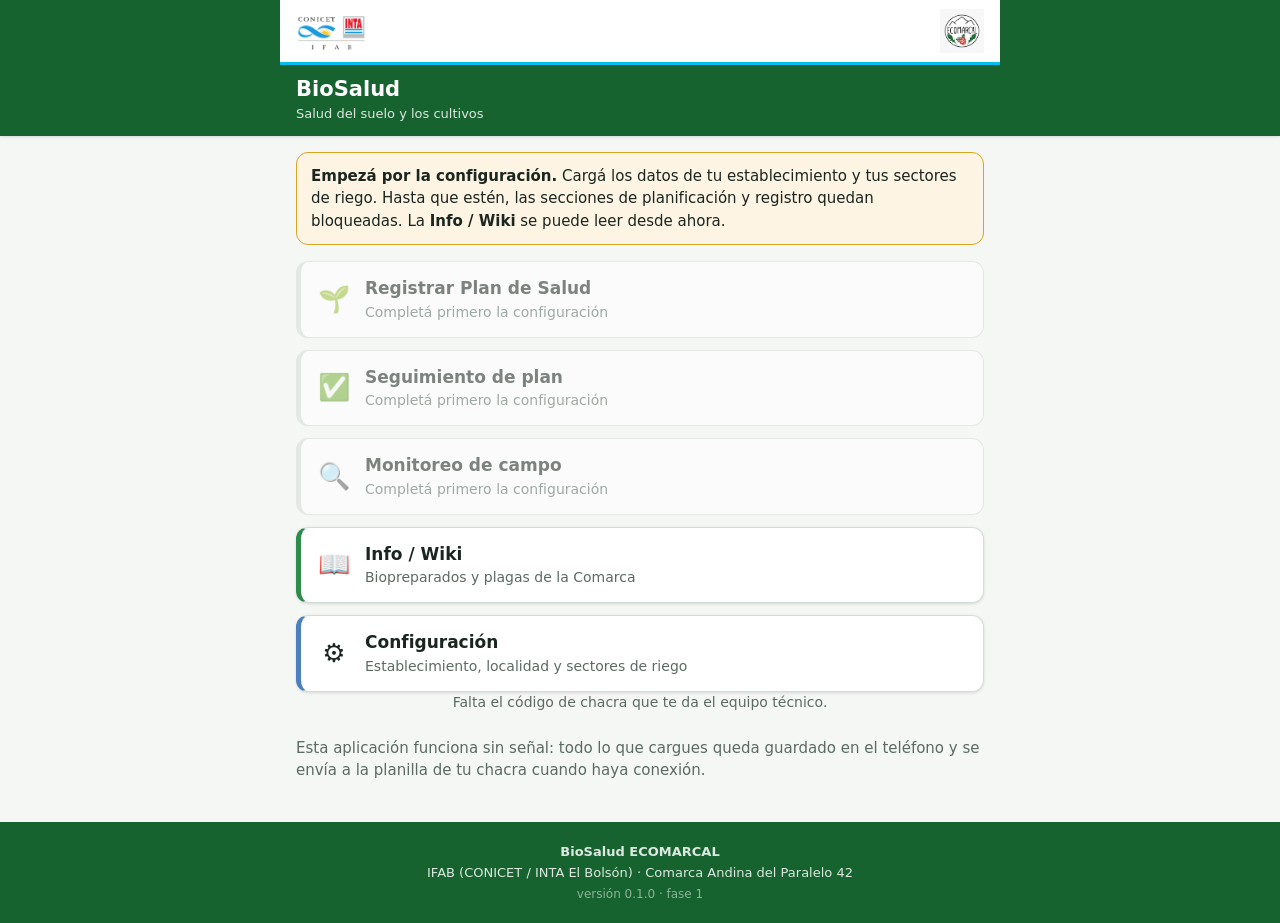
==== docs/index.html @ 59b0d82c "Fase 3: la agenda del dia y el registro de lo aplicado Hasta ahora el plan se cargaba y quedaba ahi:" ====
<!DOCTYPE html>
<html lang="es">
<head>
  <meta charset="utf-8">
  <meta name="viewport" content="width=device-width, initial-scale=1, viewport-fit=cover">
  <meta name="theme-color" content="#00702f">
  <title>BioSalud ECOMARCAL</title>
  <meta name="description" content="Salud del suelo y de los cultivos. Plan de aplicaciones, seguimiento y monitoreo de campo para productores del sello agroecológico ECOMARCAL. IFAB (CONICET / INTA El Bolsón), Comarca Andina del Paralelo 42.">

  <!-- La app no carga nada de afuera: ni tipografías, ni librerías, ni imágenes
       de otros sitios. Eso permite declarar de dónde puede venir cada cosa y
       que el navegador rechace todo lo demás. Si alguna vez se colara un script
       ajeno, no llega a ejecutarse. Lo único externo permitido es el servicio de
       las planillas de Google, que es a donde se envían los registros. -->
  <meta http-equiv="Content-Security-Policy" content="
    default-src 'self';
    script-src 'self';
    style-src 'self';
    img-src 'self' data:;
    manifest-src 'self';
    connect-src 'self' https://script.google.com https://script.googleusercontent.com;
    base-uri 'none';
    form-action 'none';
    object-src 'none'">

  <!-- Al abrir un enlace externo no se le cuenta de dónde salió. -->
  <meta name="referrer" content="no-referrer">

  <link rel="manifest" href="manifest.webmanifest">
  <link rel="icon" href="img/icono-192.png">
  <link rel="apple-touch-icon" href="img/icono-192.png">
  <meta name="mobile-web-app-capable" content="yes">
  <link rel="stylesheet" href="css/estilos.css">
</head>
<body>

  <header class="cabecera">
    <!-- El logo del IFAB ya es un conjunto: trae CONICET, INTA y la sigla del
         instituto, así que no hacen falta los tres sueltos. Si algún archivo
         faltara, se muestra la sigla en texto en vez de una imagen rota
         (ver img/LEEME.md). -->
    <div class="logos">
      <span class="logo logo--ifab" data-sigla="IFAB · CONICET / INTA">
        <img src="img/logo-ifab.png" alt="IFAB · CONICET / INTA"></span>
      <span class="logo logo--sello" data-sigla="ECOMARCAL">
        <img src="img/logo-ecomarcal.jpg" alt="Sello ECOMARCAL"></span>
    </div>

    <div class="barra">
      <button class="volver" id="btn-volver" hidden aria-label="Volver al inicio">&#8592;</button>
      <div class="barra__texto">
        <h1 id="titulo-vista">BioSalud</h1>
        <p id="subtitulo-vista">Salud del suelo y los cultivos</p>
      </div>
    </div>
  </header>

  <main id="vista" class="vista">
    <p class="cargando">Cargando&hellip;</p>
  </main>

  <footer class="pie">
    <p><strong>BioSalud ECOMARCAL</strong></p>
    <p>IFAB (CONICET / INTA El Bolsón) &middot; Comarca Andina del Paralelo 42</p>
    <p class="pie__version" id="pie-version"></p>
  </footer>

  <noscript>
    <p class="aviso aviso--error">Esta aplicación necesita JavaScript activado para funcionar.</p>
  </noscript>

  <script src="js/util.js"></script>
  <script src="js/acceso.js"></script>
  <script src="js/db.js"></script>
  <script src="js/envio.js"></script>
  <script src="js/config.js"></script>
  <script src="js/wiki.js"></script>
  <script src="js/cobre.js"></script>
  <script src="js/plan.js"></script>
  <script src="js/seguimiento.js"></script>
  <script src="js/app.js"></script>
</body>
</html>
---- docs/css/estilos.css ----
/* ==========================================================================
   BioSalud ECOMARCAL — estilos
   IFAB (CONICET / INTA El Bolsón)

   Pensado para usarse con el celular en la mano, al sol y con guantes:
   contraste alto, tipografía grande y botones de al menos 48 px.

   Los colores están tomados de los propios logos institucionales, muestreando
   los archivos de docs/img. Si mañana cambia un logo, se cambian estos valores
   y toda la app se actualiza sola.
   ========================================================================== */

:root {
  --verde: #16632f;          /* verde del sello ECOMARCAL (hojas) */
  --verde-claro: #2e8b4a;
  --verde-suave: #e8f2e9;
  --celeste: #00bfef;        /* celeste de las barras del logo INTA */
  --azul: #4c7fbe;           /* azul de la cinta CONICET */
  --dorado: #d9a521;         /* sol del logo CONICET, oscurecido para que se lea */
  --tierra: #6b4423;

  --texto: #1b2620;
  --texto-suave: #5b6b62;
  --fondo: #f5f7f4;
  --papel: #ffffff;
  --borde: #d3ddd6;
  --error: #b3261e;
  --error-suave: #fceceb;

  --radio: 12px;
  --sombra: 0 1px 3px rgba(0, 0, 0, .12);
  --ancho: 720px;
}

* { box-sizing: border-box; }

html, body {
  margin: 0;
  padding: 0;
  min-height: 100%;
}

body {
  display: flex;
  flex-direction: column;
  min-height: 100vh;
  background: var(--fondo);
  color: var(--texto);
  font-family: system-ui, -apple-system, "Segoe UI", Roboto, sans-serif;
  font-size: 17px;
  line-height: 1.5;
  -webkit-text-size-adjust: 100%;
}

/* ---------- Cabecera institucional ---------- */

.cabecera {
  background: var(--verde);
  color: #fff;
  box-shadow: var(--sombra);
  position: sticky;
  top: 0;
  z-index: 10;
}

.logos {
  display: flex;
  align-items: center;
  gap: 14px;
  flex-wrap: wrap;
  max-width: var(--ancho);
  margin: 0 auto;
  padding: 8px 16px;
  background: #fff;
}

/* Los tres logos están hechos para leerse sobre blanco, así que van en su
   propia franja clara, separada del verde por una línea celeste INTA. */
.logos { border-bottom: 3px solid var(--celeste); }

.logo img { display: block; height: 30px; width: auto; }

/* El archivo del IFAB es chico (153 × 100 px), así que se muestra grande pero
   sin pasarse de su tamaño original: agrandarlo más lo pondría borroso. */
.logo--ifab img { height: 46px; }

/* El sello va del otro lado de la franja: es la certificación, no la agencia. */
.logo--sello { margin-left: auto; }
.logo--sello img { height: 44px; }

/* Mientras no esté el archivo del logo, se muestra la sigla en texto. */
.logo--texto {
  font-size: 12px;
  font-weight: 700;
  letter-spacing: .5px;
  color: var(--azul);
  border: 1px solid var(--borde);
  border-radius: 4px;
  padding: 4px 8px;
}
.logo--texto::after { content: attr(data-sigla); }
.logo--sello.logo--texto { color: var(--dorado); border-color: var(--dorado); }

.barra {
  display: flex;
  align-items: center;
  gap: 10px;
  max-width: var(--ancho);
  margin: 0 auto;
  padding: 12px 16px;
}

.barra__texto { min-width: 0; }

.barra h1 {
  margin: 0;
  font-size: 21px;
  font-weight: 700;
  line-height: 1.2;
}

.barra p {
  margin: 2px 0 0;
  font-size: 13px;
  opacity: .85;
}

.volver {
  flex: none;
  width: 44px;
  height: 44px;
  font-size: 22px;
  color: #fff;
  background: rgba(255, 255, 255, .15);
  border: 0;
  border-radius: 50%;
  cursor: pointer;
}
.volver:active { background: rgba(255, 255, 255, .3); }

/* ---------- Contenido ---------- */

.vista {
  flex: 1;
  width: 100%;
  max-width: var(--ancho);
  margin: 0 auto;
  padding: 16px 16px 40px;
}

.cargando { color: var(--texto-suave); text-align: center; padding: 40px 0; }

h2 {
  font-size: 19px;
  margin: 0 0 4px;
}

.tarjeta {
  background: var(--papel);
  border: 1px solid var(--borde);
  border-radius: var(--radio);
  padding: 16px;
  margin-bottom: 16px;
}

.tarjeta h2 { margin-top: 0; }

.nota {
  color: var(--texto-suave);
  font-size: 15px;
  margin: 4px 0 0;
}

/* ---------- Menú del inicio ---------- */

.menu { display: grid; gap: 12px; }

.menu__boton {
  display: flex;
  align-items: center;
  gap: 14px;
  width: 100%;
  min-height: 68px;
  padding: 14px 16px;
  text-align: left;
  font: inherit;
  color: var(--texto);
  background: var(--papel);
  border: 1px solid var(--borde);
  border-left: 5px solid var(--verde-claro);
  border-radius: var(--radio);
  box-shadow: var(--sombra);
  cursor: pointer;
}
.menu__boton:active { background: var(--verde-suave); }

.menu__boton[disabled] {
  cursor: not-allowed;
  opacity: .55;
  border-left-color: var(--borde);
  box-shadow: none;
}

.menu__boton--config { border-left-color: var(--azul); }

.menu__icono { font-size: 26px; flex: none; width: 34px; text-align: center; }
.menu__titulo { font-weight: 600; display: block; }
.menu__detalle { display: block; font-size: 14px; color: var(--texto-suave); }

/* ---------- Resumen del establecimiento ---------- */

.resumen {
  background: var(--verde-suave);
  border: 1px solid var(--verde-claro);
  border-radius: var(--radio);
  padding: 14px 16px;
  margin-bottom: 16px;
}
.resumen h2 { font-size: 17px; margin: 0 0 2px; }
.resumen dl { display: flex; flex-wrap: wrap; gap: 4px 20px; margin: 8px 0 0; font-size: 15px; }
.resumen dt { color: var(--texto-suave); }
.resumen dd { margin: 0 0 0 6px; font-weight: 600; }
.resumen div { display: flex; }

/* ---------- Estado del envío ---------- */

.estado-envio {
  font-size: 15px;
  font-weight: 600;
  padding: 10px 12px;
  border-radius: 8px;
  margin: 0 0 12px;
}
.estado-envio--ok { color: var(--verde); background: var(--verde-suave); }
.estado-envio--espera { color: #7a5a10; background: #fdf4e3; }

/* En el inicio va como una línea discreta, no como un cartel. */
.estado-inicio {
  display: block;
  font-size: 14px;
  color: var(--texto-suave);
  text-align: center;
  margin: 0 0 12px;
}

/* ---------- Avisos ---------- */

.aviso {
  border-radius: var(--radio);
  padding: 12px 14px;
  margin: 0 0 16px;
  font-size: 15px;
}
.aviso--info { background: #fdf4e3; border: 1px solid var(--dorado); }
.aviso--error { background: var(--error-suave); border: 1px solid var(--error); color: var(--error); }
.aviso--ok { background: var(--verde-suave); border: 1px solid var(--verde-claro); }

/* ---------- Formularios ---------- */

.campo { margin-bottom: 14px; }

.campo label {
  display: block;
  font-size: 15px;
  font-weight: 600;
  margin-bottom: 4px;
}

.campo .ayuda {
  display: block;
  font-size: 13px;
  font-weight: 400;
  color: var(--texto-suave);
  margin-bottom: 4px;
}

input, select, textarea {
  width: 100%;
  min-height: 48px;
  padding: 10px 12px;
  font: inherit;
  color: var(--texto);
  background: var(--papel);
  border: 1px solid var(--borde);
  border-radius: 8px;
}

input:focus, select:focus, textarea:focus {
  outline: 3px solid var(--verde-claro);
  outline-offset: 1px;
  border-color: var(--verde-claro);
}

input.mal, select.mal { border-color: var(--error); background: var(--error-suave); }

.campo__error { display: block; color: var(--error); font-size: 14px; margin-top: 4px; }

.fila { display: grid; grid-template-columns: 1fr 1fr; gap: 12px; }
@media (max-width: 420px) { .fila { grid-template-columns: 1fr; } }

/* ---------- Botones ---------- */

.boton {
  display: inline-flex;
  align-items: center;
  justify-content: center;
  gap: 8px;
  min-height: 50px;
  padding: 12px 20px;
  font: inherit;
  font-weight: 600;
  color: #fff;
  background: var(--verde);
  border: 0;
  border-radius: 8px;
  cursor: pointer;
}
.boton:active { background: var(--verde-claro); }
.boton--ancho { width: 100%; }

.boton--secundario {
  color: var(--verde);
  background: var(--papel);
  border: 2px solid var(--verde);
}

/* Un enlace que se ve y se toca como botón: la descarga de la cartilla. */
a.boton { text-decoration: none; }
.boton--secundario:active { background: var(--verde-suave); }

.boton--peligro { color: var(--error); background: none; border: 0; min-height: 44px; padding: 8px 10px; }

/* ---------- Lista de sectores ---------- */

.sectores { list-style: none; margin: 0 0 14px; padding: 0; }

.sector {
  display: flex;
  align-items: center;
  gap: 10px;
  padding: 12px 0;
  border-bottom: 1px solid var(--borde);
}
.sector:first-child { border-top: 1px solid var(--borde); }

.sector__datos { flex: 1; min-width: 0; }
.sector__nombre { font-weight: 700; }
.sector__detalle { font-size: 14px; color: var(--texto-suave); }

.vacio {
  color: var(--texto-suave);
  font-style: italic;
  padding: 14px 0;
  margin: 0 0 8px;
}

/* ---------- Wiki ---------- */

.cientifico { font-style: italic; color: var(--texto-suave); font-size: 15px; margin: 0 0 8px; }
.cientifico .sello-comarca { font-style: normal; }

.resumen-ficha { font-size: 17px; margin: 0; }

/* ---------- Categorías plegables ----------
   Hechas con <details>, que ya sabe abrirse y cerrarse solo, responde al
   teclado y funciona aunque algo del JavaScript falle. */

.grupo {
  background: var(--papel);
  border: 1px solid var(--borde);
  border-radius: var(--radio);
  margin-bottom: 10px;
  overflow: hidden;
}

.grupo[open] { border-color: var(--verde-claro); }

/* Los insumos que el sello no admite se distinguen de las categorías de recetas
   por una franja al costado: el icono y el título ya dicen qué son, pero en una
   lista plegada conviene que se vea de lejos que estas no son recetas. */
.grupo--veda { border-left: 5px solid var(--error); }
.grupo--veda[open] { border-color: var(--borde); border-left-color: var(--error); }
.grupo--veda .grupo__flecha { border-right-color: var(--error); border-bottom-color: var(--error); }
.grupo--veda .grupo__cab:active { background: var(--error-suave); }

/* El reemplazo cierra cada ficha: es lo que el productor se lleva. */
.en-su-lugar {
  margin-bottom: 0;
  padding: 10px 12px;
  background: var(--verde-suave);
  border-radius: var(--radio);
}

.grupo__cab {
  display: flex;
  align-items: center;
  gap: 12px;
  min-height: 62px;
  padding: 12px 14px;
  cursor: pointer;
  list-style: none;              /* saca el triangulito de Firefox */
  user-select: none;
}
.grupo__cab::-webkit-details-marker { display: none; }   /* y el de Chrome */
.grupo__cab:active { background: var(--verde-suave); }
.grupo[open] .grupo__cab { border-bottom: 1px solid var(--borde); }

.grupo__icono { font-size: 24px; flex: none; }
.grupo__texto { flex: 1; min-width: 0; }
.grupo__nombre { display: block; font-weight: 600; }
.grupo__cuenta { display: block; font-size: 14px; color: var(--texto-suave); }

/* La flecha gira al abrir, para que se vea que la sección tiene más adentro. */
.grupo__flecha {
  flex: none;
  width: 11px;
  height: 11px;
  border-right: 2.5px solid var(--verde);
  border-bottom: 2.5px solid var(--verde);
  transform: rotate(45deg);
  margin: -4px 4px 0 0;
  transition: transform .15s ease;
}
.grupo[open] .grupo__flecha { transform: rotate(-135deg); margin-top: 4px; }

.grupo__cuerpo { padding: 12px 14px 14px; }
.grupo__cuerpo .indice { margin-top: 10px; }

.indice { list-style: none; margin: 12px 0 0; padding: 0; }

.indice__item {
  display: block;
  width: 100%;
  min-height: 56px;
  padding: 12px 14px;
  text-align: left;
  font: inherit;
  color: var(--texto);
  background: var(--papel);
  border: 1px solid var(--borde);
  border-left: 4px solid var(--verde-claro);
  border-radius: 8px;
  margin-bottom: 8px;
  cursor: pointer;
}
.indice__item:active { background: var(--verde-suave); }

.indice__nombre { display: block; font-weight: 600; }
.indice__cientifico { display: block; font-size: 14px; color: var(--texto-suave); margin-top: 2px; }

.sello-comarca {
  display: inline-block;
  font-size: 11px;
  font-weight: 700;
  letter-spacing: .4px;
  text-transform: uppercase;
  color: #fff;
  background: var(--verde-claro);
  border-radius: 10px;
  padding: 2px 8px;
  vertical-align: middle;
}

/* ---------- Fotos de las fichas ----------
   Se reservan las proporciones con aspect-ratio para que el texto no salte
   mientras la imagen carga, que en el campo con señal lenta es molesto. */

.fotos { display: grid; gap: 12px; margin-bottom: 16px; }

.foto {
  margin: 0;
  background: var(--papel);
  border: 1px solid var(--borde);
  border-radius: var(--radio);
  overflow: hidden;
}

.foto img {
  display: block;
  width: 100%;
  height: auto;
  aspect-ratio: 4 / 3;
  object-fit: cover;
  background: var(--verde-suave);
}

.foto figcaption {
  padding: 10px 14px;
  font-size: 14px;
  color: var(--texto-suave);
}

.foto__credito { display: block; font-size: 12px; opacity: .8; margin-top: 2px; }

/* En pantallas anchas entran de a dos sin quedar gigantes. */
@media (min-width: 560px) {
  .fotos { grid-template-columns: 1fr 1fr; }
}

.lista, .pasos { margin: 8px 0 0; padding-left: 22px; }
.lista li, .pasos li { margin-bottom: 8px; }
.pasos li { padding-left: 4px; }

.umbrales { margin: 8px 0 0; }
.umbrales dt { font-weight: 600; font-size: 15px; }
.umbrales dd { margin: 2px 0 12px; color: var(--texto-suave); }

.datos-rapidos {
  display: flex;
  flex-wrap: wrap;
  gap: 4px 24px;
  margin: 12px 0 0;
  font-size: 15px;
}
.datos-rapidos div { display: flex; gap: 6px; }
.datos-rapidos dt { color: var(--texto-suave); }
.datos-rapidos dd { margin: 0; font-weight: 600; }

.etiquetas { margin: 12px 0 0; display: flex; flex-wrap: wrap; gap: 6px; }

.etiqueta {
  font-size: 13px;
  color: var(--verde);
  background: var(--verde-suave);
  border: 1px solid var(--verde-claro);
  border-radius: 12px;
  padding: 2px 10px;
}

/* Los cuidados se distinguen del resto: son lo que evita un accidente. */
.tarjeta--cuidado { border-left: 5px solid var(--dorado); background: #fdfaf3; }
.tarjeta--fuente { background: transparent; border-style: dashed; }
.tarjeta--fuente .lista li { font-size: 14px; color: var(--texto-suave); }
.tarjeta--pendiente { border-style: dashed; }
.tarjeta--pendiente .lista li { font-size: 14px; color: var(--texto-suave); }

/* ---------- Plan de salud ---------- */

.renglones { list-style: none; margin: 0 0 16px; padding: 0; }

.renglon {
  background: var(--papel);
  border: 1px solid var(--borde);
  border-left: 5px solid var(--verde-claro);
  border-radius: var(--radio);
  padding: 12px 14px;
  margin-bottom: 10px;
}

.renglon__datos { display: block; }
.renglon__producto { display: block; font-weight: 700; }
.renglon__motivo { display: block; font-size: 14px; color: var(--verde); }
.renglon__detalle { display: block; font-size: 14px; color: var(--texto-suave); margin-top: 2px; }
.renglon__periodo { display: block; font-size: 14px; margin-top: 4px; }

.renglon__acciones {
  display: flex;
  gap: 4px;
  justify-content: flex-end;
  margin-top: 6px;
  border-top: 1px solid var(--borde);
  padding-top: 4px;
}

/* La ficha del producto dentro del formulario: se distingue de los campos
   porque es información, no algo que haya que completar. */
.tarjeta--info-producto { background: var(--verde-suave); border-color: var(--verde-claro); }
.tarjeta--info-producto .nota { margin-top: 8px; }

/* ---------- Seguimiento ----------
   La agenda del día. Cada grupo se distingue por una franja al costado, porque
   en el campo se mira de reojo y lo primero que hay que ver es si hay algo
   atrasado, no leer los títulos. */
.grupo-agenda { border-left: 5px solid var(--borde); }
.grupo-agenda--atrasado { border-left-color: var(--error); }
.grupo-agenda--hoy { border-left-color: var(--verde-claro); }
.grupo-agenda--semana { border-left-color: var(--celeste); }

.grupo-agenda__cuenta {
  display: inline-block;
  min-width: 26px;
  padding: 1px 8px;
  margin-left: 4px;
  font-size: 15px;
  text-align: center;
  background: var(--fondo);
  border-radius: 12px;
}

.agenda { list-style: none; margin: 10px 0 0; padding: 0; }

.agenda__item {
  padding: 10px 12px;
  margin-bottom: 8px;
  background: var(--papel);
  border: 1px solid var(--borde);
  border-radius: var(--radio);
}

.agenda__item--abierto { border-color: var(--verde-claro); }
.agenda__item--hecho { background: var(--fondo); }

.agenda__cab { display: flex; align-items: baseline; gap: 10px; }

/* La fecha va en ancho fijo para que las filas queden alineadas aunque los
   nombres de los productos midan distinto. */
.agenda__fecha {
  flex: none;
  width: 46px;
  font-weight: 600;
  color: var(--texto-suave);
}

.agenda__texto { flex: 1; min-width: 0; }
.agenda__detalle { display: block; font-size: 14px; color: var(--texto-suave); }
.agenda__subido { display: block; margin-top: 6px; font-size: 14px; color: var(--texto-suave); }

.agenda__form { margin-top: 10px; padding-top: 10px; border-top: 1px solid var(--borde); }
.agenda__form .campo { margin-bottom: 10px; }

/* El semáforo de cumplimiento: el número grande primero, porque es lo único
   que se mira, y la barra abajo para dar la proporción de un vistazo. */
.semaforo { border-left: 5px solid var(--borde); }
.semaforo--ok { border-left-color: var(--verde-claro); }
.semaforo--medio { border-left-color: var(--dorado); }
.semaforo--bajo { border-left-color: var(--error); }

.semaforo__cifra { display: flex; align-items: baseline; gap: 10px; margin-top: 6px; }
/* El "20 %" no se parte en dos líneas: en 375 px, con el número en 30 px, el
   espacio antes del signo era suficiente para que el navegador lo cortara. */
.semaforo__cifra strong { font-size: 30px; line-height: 1; white-space: nowrap; }
.semaforo__cifra span { font-size: 14px; color: var(--texto-suave); }

.semaforo__barra {
  appearance: none;
  -webkit-appearance: none;
  display: block;
  width: 100%;
  height: 8px;
  margin: 10px 0 6px;
  border: 0;
  border-radius: 4px;
  overflow: hidden;
  background: var(--fondo);
  color: var(--verde-claro);
}

.semaforo__barra::-webkit-progress-bar { background: var(--fondo); }
.semaforo__barra::-webkit-progress-value { background: var(--verde-claro); }
.semaforo__barra::-moz-progress-bar { background: var(--verde-claro); }

.semaforo--medio .semaforo__barra { color: var(--dorado); }
.semaforo--medio .semaforo__barra::-webkit-progress-value { background: var(--dorado); }
.semaforo--medio .semaforo__barra::-moz-progress-bar { background: var(--dorado); }

.semaforo--bajo .semaforo__barra { color: var(--error); }
.semaforo--bajo .semaforo__barra::-webkit-progress-value { background: var(--error); }
.semaforo--bajo .semaforo__barra::-moz-progress-bar { background: var(--error); }

/* La cuenta del cobre. Cada sector lleva una barra contra el tope de 6 kg/ha
   al año: el número solo no dice si está cerca, y la barra sí. El color no es
   el único indicio —el texto dice siempre cuánto de cuánto— porque al sol, en
   una pantalla gastada, el verde y el dorado se parecen bastante. */
.cobre__sectores { list-style: none; margin: 10px 0 0; padding: 0; }

.cobre__sector {
  padding: 10px 12px;
  margin-bottom: 8px;
  background: var(--papel);
  border: 1px solid var(--borde);
  border-left: 5px solid var(--borde);
  border-radius: var(--radio);
}

.cobre__linea {
  display: flex;
  justify-content: space-between;
  align-items: baseline;
  gap: 10px;
  font-size: 16px;
}

/* La barra es un <progress>, así que hay que apagarle la apariencia nativa y
   pintarla por separado en cada motor: el relleno se llama distinto en los
   navegadores con base en WebKit y en Firefox. */
.cobre__barra {
  appearance: none;
  -webkit-appearance: none;
  display: block;
  width: 100%;
  height: 8px;
  margin: 8px 0 6px;
  border: 0;
  border-radius: 4px;
  overflow: hidden;
  background: var(--fondo);
  color: var(--verde-claro);          /* Internet Explorer y bordes viejos */
}

.cobre__barra::-webkit-progress-bar { background: var(--fondo); }
.cobre__barra::-webkit-progress-value { background: var(--verde-claro); }
.cobre__barra::-moz-progress-bar { background: var(--verde-claro); }

.cobre__detalle { display: block; font-size: 14px; color: var(--texto-suave); }

.cobre__sector--ok { border-left-color: var(--verde-claro); }

.cobre__sector--cerca { border-left-color: var(--dorado); }
.cobre__sector--cerca .cobre__barra { color: var(--dorado); }
.cobre__sector--cerca .cobre__barra::-webkit-progress-value { background: var(--dorado); }
.cobre__sector--cerca .cobre__barra::-moz-progress-bar { background: var(--dorado); }

.cobre__sector--pasado { border-left-color: var(--error); }
.cobre__sector--pasado .cobre__barra { color: var(--error); }
.cobre__sector--pasado .cobre__barra::-webkit-progress-value { background: var(--error); }
.cobre__sector--pasado .cobre__barra::-moz-progress-bar { background: var(--error); }

/* Casillas de sectores: el área tocable es toda la fila, no el cuadradito. */
.opciones { list-style: none; margin: 0; padding: 0; }

.opcion {
  display: flex;
  align-items: flex-start;
  gap: 10px;
  min-height: 48px;
  padding: 10px 12px;
  margin-bottom: 6px;
  font-weight: 400;
  background: var(--papel);
  border: 1px solid var(--borde);
  border-radius: 8px;
  cursor: pointer;
}

.opcion input { width: 22px; height: 22px; min-height: 0; flex: none; margin-top: 1px; }
.opcion span { font-size: 15px; }

textarea { resize: vertical; min-height: 60px; }

/* ---------- Espaciados sueltos ----------
   Van acá y no como atributo "style" en el HTML: la política de contenido no
   admite estilos sueltos en la página, justamente para que nada que se cuele
   pueda pintar la pantalla. */

.separado { margin-top: 20px; }
.centrado { display: block; margin: 8px auto 0; }
.al-final { margin: 16px 0 0; }
.nota--pie { margin-top: 24px; }
.boton--editar { color: var(--azul); }

/* ---------- Pie ---------- */

.pie {
  background: var(--verde);
  color: rgba(255, 255, 255, .85);
  text-align: center;
  font-size: 13px;
  padding: 18px 16px;
  margin-top: auto;
}
.pie p { margin: 2px 0; }
.pie__version { opacity: .6; font-size: 12px; margin-top: 8px; }

/* ---------- Mensaje flotante ---------- */

.brindis {
  position: fixed;
  left: 50%;
  bottom: 24px;
  transform: translateX(-50%);
  max-width: calc(100% - 32px);
  background: var(--texto);
  color: #fff;
  padding: 12px 18px;
  border-radius: 24px;
  box-shadow: 0 3px 12px rgba(0, 0, 0, .3);
  z-index: 50;
}
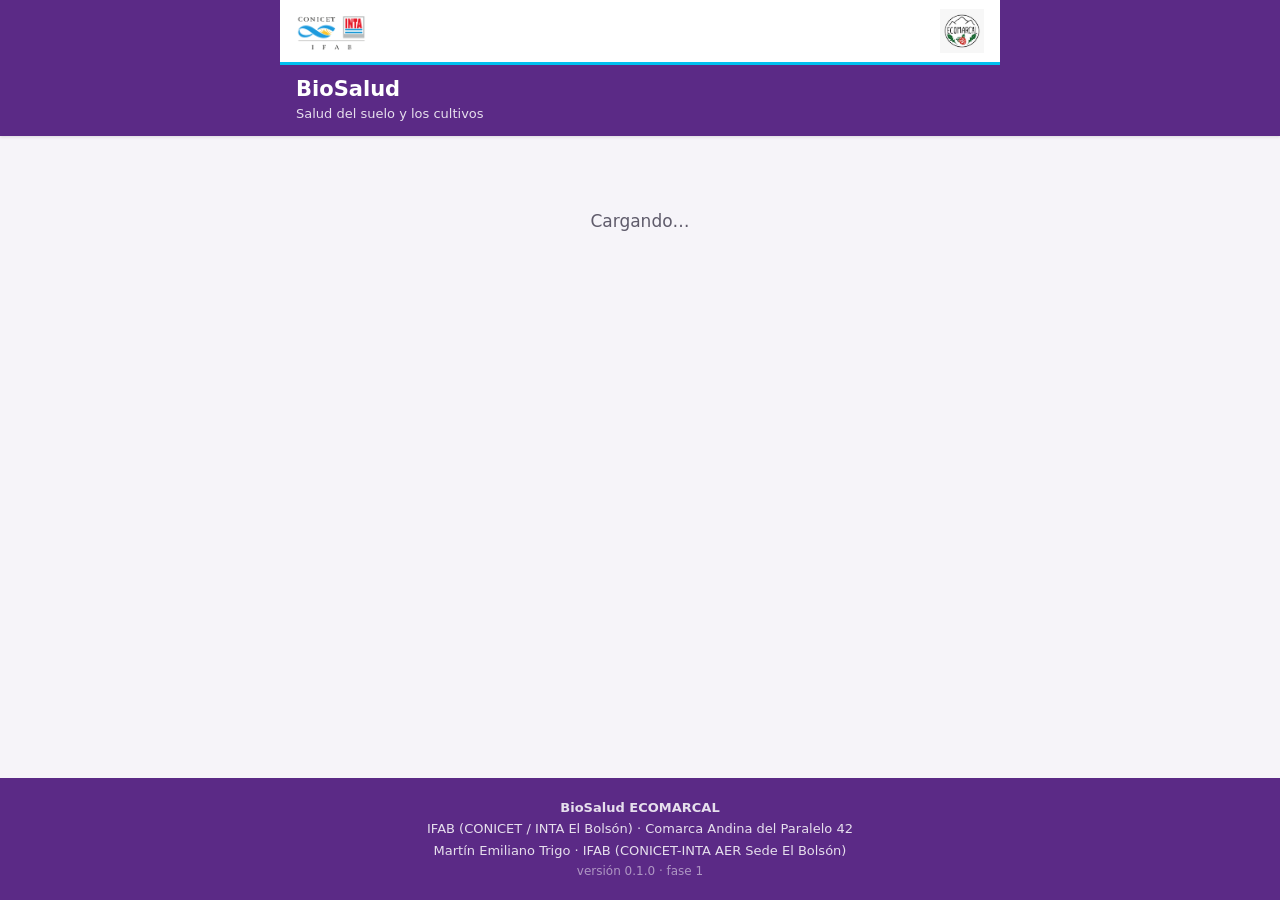
==== commit 0285bacf: "Los terminos dejan de decir que el uso es obligatorio Se saca entera la seccion "Que su uso es oblig" ====
--- a/docs/index.html
+++ b/docs/index.html
@@ -62,6 +62,7 @@
   <footer class="pie">
     <p><strong>BioSalud ECOMARCAL</strong></p>
     <p>IFAB (CONICET / INTA El Bolsón) &middot; Comarca Andina del Paralelo 42</p>
+    <p class="pie__autoria">Martín Emiliano Trigo &middot; IFAB (CONICET-INTA AER Sede El Bolsón)</p>
     <p class="pie__version" id="pie-version"></p>
   </footer>
 
@@ -73,11 +74,13 @@
   <script src="js/acceso.js"></script>
   <script src="js/db.js"></script>
   <script src="js/envio.js"></script>
+  <script src="js/terminos.js"></script>
   <script src="js/config.js"></script>
   <script src="js/wiki.js"></script>
   <script src="js/cobre.js"></script>
   <script src="js/plan.js"></script>
   <script src="js/seguimiento.js"></script>
+  <script src="js/monitoreo.js"></script>
   <script src="js/app.js"></script>
 </body>
 </html>
--- a/docs/css/estilos.css
+++ b/docs/css/estilos.css
@@ -5,25 +5,45 @@
    Pensado para usarse con el celular en la mano, al sol y con guantes:
    contraste alto, tipografía grande y botones de al menos 48 px.
 
-   Los colores están tomados de los propios logos institucionales, muestreando
-   los archivos de docs/img. Si mañana cambia un logo, se cambian estos valores
-   y toda la app se actualiza sola.
+   LA APP ES VIOLETA; EL VERDE QUEDÓ COMO SEÑAL.
+   Hasta octubre de 2026 el verde del sello ECOMARCAL dominaba toda la interfaz,
+   muestreado de su logo. Ahora la estructura es violeta y el verde hace un solo
+   trabajo: decir "esto está bien" o "esto es del sello". Aparece en el semáforo
+   de cumplimiento, en el cobre dentro del tope, en los avisos en verde y en el
+   sello "Comarca" de las fichas probadas acá. Trece usos contra treinta: dejó de
+   ser decoración y pasó a significar algo.
+
+   El manual de marca del INTA regula el isologo, no la paleta de una interfaz.
+   Lo que sí exige, y se cumple, es que el logo no se recoloree y que no quede
+   sobre un fondo donde pierda visibilidad: por eso los logos van sobre una
+   franja blanca y no sobre el violeta.
+
+   TODOS LOS VALORES SE ELIGIERON MIDIENDO EL CONTRASTE, no a ojo. La app se usa
+   al sol, al mediodía y con guantes, así que cada color que lleva texto encima
+   llega al menos a 4,5:1, y los principales a 7:1.
    ========================================================================== */
 
 :root {
-  --verde: #16632f;          /* verde del sello ECOMARCAL (hojas) */
-  --verde-claro: #2e8b4a;
+  --violeta: #5b2a86;        /* estructura: cabecera, botones, flechas  9,9:1 */
+  --violeta-claro: #7b2fbe;  /* acentos, bordes y el botón apretado     7,0:1 */
+  --violeta-suave: #f1e9fb;  /* fondos de tarjeta y respuesta al toque */
+
+  /* Verde: solo "está bien" y "es del sello". */
+  --verde: #16632f;          /* verde del sello ECOMARCAL (hojas)       7,3:1 */
+  --verde-claro: #2a8043;    /* el sello Comarca es texto de 11 px      4,9:1 */
   --verde-suave: #e8f2e9;
+
   --celeste: #00bfef;        /* celeste de las barras del logo INTA */
   --azul: #4c7fbe;           /* azul de la cinta CONICET */
   --dorado: #d9a521;         /* sol del logo CONICET, oscurecido para que se lea */
-  --tierra: #6b4423;
-
-  --texto: #1b2620;
-  --texto-suave: #5b6b62;
-  --fondo: #f5f7f4;
+
+  /* Los neutros también tenían un dejo verde: ahora tiran apenas al violeta,
+     que es lo que hace que la pantalla se lea como una sola paleta. */
+  --texto: #1f1b26;
+  --texto-suave: #5f5b6b;
+  --fondo: #f6f4f9;
   --papel: #ffffff;
-  --borde: #d3ddd6;
+  --borde: #ddd6e4;
   --error: #b3261e;
   --error-suave: #fceceb;
 
@@ -55,7 +75,7 @@
 /* ---------- Cabecera institucional ---------- */
 
 .cabecera {
-  background: var(--verde);
+  background: var(--violeta);
   color: #fff;
   box-shadow: var(--sombra);
   position: sticky;
@@ -187,12 +207,12 @@
   color: var(--texto);
   background: var(--papel);
   border: 1px solid var(--borde);
-  border-left: 5px solid var(--verde-claro);
+  border-left: 5px solid var(--violeta-claro);
   border-radius: var(--radio);
   box-shadow: var(--sombra);
   cursor: pointer;
 }
-.menu__boton:active { background: var(--verde-suave); }
+.menu__boton:active { background: var(--violeta-suave); }
 
 .menu__boton[disabled] {
   cursor: not-allowed;
@@ -210,8 +230,8 @@
 /* ---------- Resumen del establecimiento ---------- */
 
 .resumen {
-  background: var(--verde-suave);
-  border: 1px solid var(--verde-claro);
+  background: var(--violeta-suave);
+  border: 1px solid var(--violeta-claro);
   border-radius: var(--radio);
   padding: 14px 16px;
   margin-bottom: 16px;
@@ -286,9 +306,9 @@
 }
 
 input:focus, select:focus, textarea:focus {
-  outline: 3px solid var(--verde-claro);
+  outline: 3px solid var(--violeta-claro);
   outline-offset: 1px;
-  border-color: var(--verde-claro);
+  border-color: var(--violeta-claro);
 }
 
 input.mal, select.mal { border-color: var(--error); background: var(--error-suave); }
@@ -310,25 +330,32 @@
   font: inherit;
   font-weight: 600;
   color: #fff;
-  background: var(--verde);
+  background: var(--violeta);
   border: 0;
   border-radius: 8px;
   cursor: pointer;
 }
-.boton:active { background: var(--verde-claro); }
+.boton:active { background: var(--violeta-claro); }
 .boton--ancho { width: 100%; }
 
 .boton--secundario {
-  color: var(--verde);
-  background: var(--papel);
-  border: 2px solid var(--verde);
+  color: var(--violeta);
+  background: var(--papel);
+  border: 2px solid var(--violeta);
 }
 
 /* Un enlace que se ve y se toca como botón: la descarga de la cartilla. */
 a.boton { text-decoration: none; }
-.boton--secundario:active { background: var(--verde-suave); }
+.boton--secundario:active { background: var(--violeta-suave); }
 
 .boton--peligro { color: var(--error); background: none; border: 0; min-height: 44px; padding: 8px 10px; }
+
+/* Lo mismo pero sin alarma: una acción al margen que no borra ni deshace nada,
+   como ir a leer los términos. Antes usaba el rojo del peligro. */
+.boton--enlace {
+  color: var(--violeta-claro); background: none; border: 0;
+  min-height: 44px; padding: 8px 10px; text-decoration: underline;
+}
 
 /* ---------- Lista de sectores ---------- */
 
@@ -373,7 +400,7 @@
   overflow: hidden;
 }
 
-.grupo[open] { border-color: var(--verde-claro); }
+.grupo[open] { border-color: var(--violeta-claro); }
 
 /* Los insumos que el sello no admite se distinguen de las categorías de recetas
    por una franja al costado: el icono y el título ya dicen qué son, pero en una
@@ -387,7 +414,7 @@
 .en-su-lugar {
   margin-bottom: 0;
   padding: 10px 12px;
-  background: var(--verde-suave);
+  background: var(--violeta-suave);
   border-radius: var(--radio);
 }
 
@@ -402,7 +429,7 @@
   user-select: none;
 }
 .grupo__cab::-webkit-details-marker { display: none; }   /* y el de Chrome */
-.grupo__cab:active { background: var(--verde-suave); }
+.grupo__cab:active { background: var(--violeta-suave); }
 .grupo[open] .grupo__cab { border-bottom: 1px solid var(--borde); }
 
 .grupo__icono { font-size: 24px; flex: none; }
@@ -415,8 +442,8 @@
   flex: none;
   width: 11px;
   height: 11px;
-  border-right: 2.5px solid var(--verde);
-  border-bottom: 2.5px solid var(--verde);
+  border-right: 2.5px solid var(--violeta);
+  border-bottom: 2.5px solid var(--violeta);
   transform: rotate(45deg);
   margin: -4px 4px 0 0;
   transition: transform .15s ease;
@@ -438,12 +465,12 @@
   color: var(--texto);
   background: var(--papel);
   border: 1px solid var(--borde);
-  border-left: 4px solid var(--verde-claro);
+  border-left: 4px solid var(--violeta-claro);
   border-radius: 8px;
   margin-bottom: 8px;
   cursor: pointer;
 }
-.indice__item:active { background: var(--verde-suave); }
+.indice__item:active { background: var(--violeta-suave); }
 
 .indice__nombre { display: block; font-weight: 600; }
 .indice__cientifico { display: block; font-size: 14px; color: var(--texto-suave); margin-top: 2px; }
@@ -481,7 +508,7 @@
   height: auto;
   aspect-ratio: 4 / 3;
   object-fit: cover;
-  background: var(--verde-suave);
+  background: var(--violeta-suave);
 }
 
 .foto figcaption {
@@ -520,9 +547,9 @@
 
 .etiqueta {
   font-size: 13px;
-  color: var(--verde);
-  background: var(--verde-suave);
-  border: 1px solid var(--verde-claro);
+  color: var(--violeta);
+  background: var(--violeta-suave);
+  border: 1px solid var(--violeta-claro);
   border-radius: 12px;
   padding: 2px 10px;
 }
@@ -541,7 +568,7 @@
 .renglon {
   background: var(--papel);
   border: 1px solid var(--borde);
-  border-left: 5px solid var(--verde-claro);
+  border-left: 5px solid var(--violeta-claro);
   border-radius: var(--radio);
   padding: 12px 14px;
   margin-bottom: 10px;
@@ -549,7 +576,7 @@
 
 .renglon__datos { display: block; }
 .renglon__producto { display: block; font-weight: 700; }
-.renglon__motivo { display: block; font-size: 14px; color: var(--verde); }
+.renglon__motivo { display: block; font-size: 14px; color: var(--violeta); }
 .renglon__detalle { display: block; font-size: 14px; color: var(--texto-suave); margin-top: 2px; }
 .renglon__periodo { display: block; font-size: 14px; margin-top: 4px; }
 
@@ -564,8 +591,22 @@
 
 /* La ficha del producto dentro del formulario: se distingue de los campos
    porque es información, no algo que haya que completar. */
-.tarjeta--info-producto { background: var(--verde-suave); border-color: var(--verde-claro); }
+.tarjeta--info-producto { background: var(--violeta-suave); border-color: var(--violeta-claro); }
 .tarjeta--info-producto .nota { margin-top: 8px; }
+
+/* Los términos de uso son para leer, no para escanear: el texto va un punto más
+   grande y con más aire entre líneas que el resto de la app, porque acá nadie
+   está apurado con una mochila al hombro. */
+.terminos p, .terminos .lista li, .terminos .pasos li { font-size: 17px; line-height: 1.6; }
+.terminos p:last-child { margin-bottom: 0; }
+
+/* El aviso al técnico va destacado y arriba de los tratamientos: es un
+   compromiso de los términos de uso, no un detalle de diseño. */
+.tarjeta--aviso-tecnico { background: #fdf4e3; border-color: var(--dorado); border-left: 5px solid var(--dorado); }
+.tarjeta--aviso-tecnico .boton { margin-top: 10px; }
+
+/* Una etiqueta que no felicita: marca el preparado que hay que mirar dos veces. */
+.sello-comarca--cuidado { background: var(--error); }
 
 /* ---------- Seguimiento ----------
    La agenda del día. Cada grupo se distingue por una franja al costado, porque
@@ -573,7 +614,7 @@
    atrasado, no leer los títulos. */
 .grupo-agenda { border-left: 5px solid var(--borde); }
 .grupo-agenda--atrasado { border-left-color: var(--error); }
-.grupo-agenda--hoy { border-left-color: var(--verde-claro); }
+.grupo-agenda--hoy { border-left-color: var(--violeta-claro); }
 .grupo-agenda--semana { border-left-color: var(--celeste); }
 
 .grupo-agenda__cuenta {
@@ -597,7 +638,7 @@
   border-radius: var(--radio);
 }
 
-.agenda__item--abierto { border-color: var(--verde-claro); }
+.agenda__item--abierto { border-color: var(--violeta-claro); }
 .agenda__item--hecho { background: var(--fondo); }
 
 .agenda__cab { display: flex; align-items: baseline; gap: 10px; }
@@ -751,7 +792,7 @@
 /* ---------- Pie ---------- */
 
 .pie {
-  background: var(--verde);
+  background: var(--violeta);
   color: rgba(255, 255, 255, .85);
   text-align: center;
   font-size: 13px;
@@ -776,3 +817,38 @@
   box-shadow: 0 3px 12px rgba(0, 0, 0, .3);
   z-index: 50;
 }
+
+/* Las miniaturas de las fotos del monitoreo. Van chicas y en fila: son para
+   confirmar que la foto salió, no para mirarla. La que importa se mira después,
+   en grande, desde la planilla. */
+.fotos-tomadas { list-style: none; display: flex; flex-wrap: wrap; gap: 8px; margin: 10px 0 0; padding: 0; }
+
+.fotos-tomadas li {
+  width: 104px;
+  padding: 6px;
+  text-align: center;
+  background: var(--papel);
+  border: 1px solid var(--borde);
+  border-radius: var(--radio);
+}
+
+.fotos-tomadas img {
+  display: block;
+  width: 100%;
+  height: 78px;
+  object-fit: cover;
+  border-radius: 6px;
+  background: var(--fondo);
+}
+
+.fotos-tomadas__peso { display: block; font-size: 13px; color: var(--texto-suave); margin: 4px 0 2px; }
+.fotos-tomadas .boton--peligro { min-height: 32px; font-size: 14px; padding: 2px 6px; }
+
+/* Un tratamiento en la agenda se ve igual que un renglón del plan, salvo esta
+   marca: para aplicarlo es lo mismo, pero para entender por qué está ahí no. */
+.agenda__origen { color: var(--azul); font-weight: 600; }
+
+/* En la lista de biopreparados sugeridos, cada uno lleva su botón de armar
+   tratamiento debajo, así que la fila deja de ser solo un enlace. */
+.indice__con-accion { margin-bottom: 10px; }
+.indice__con-accion .boton { margin-top: 6px; }
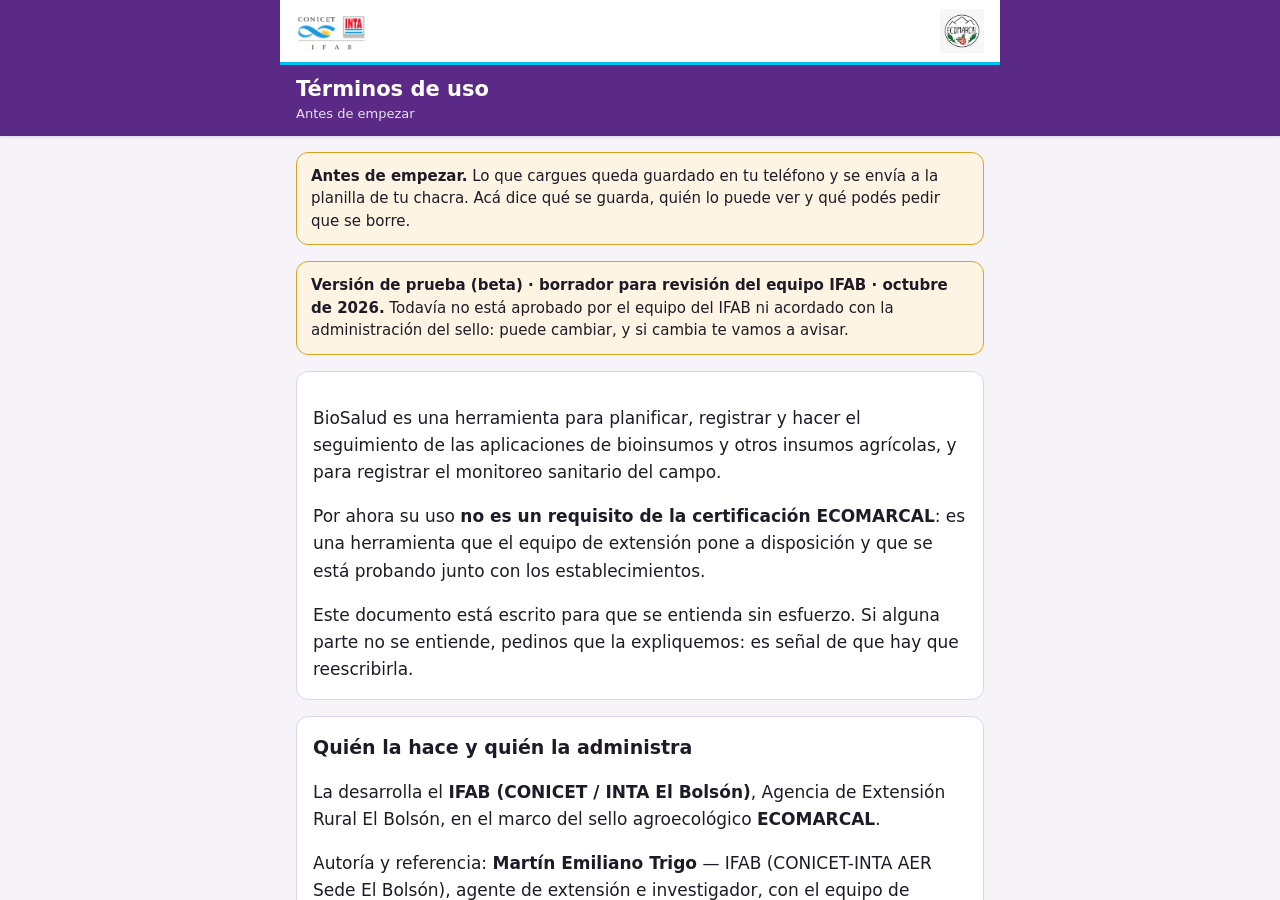
==== commit 658cf3b7: "Registrar aplicaciones fuera del plan y seguir un problema en varios controles Nueva sección "Regist" ====
--- a/docs/index.html
+++ b/docs/index.html
@@ -80,7 +80,9 @@
   <script src="js/cobre.js"></script>
   <script src="js/plan.js"></script>
   <script src="js/seguimiento.js"></script>
+  <script src="js/problemas.js"></script>
   <script src="js/monitoreo.js"></script>
+  <script src="js/aplicacion.js"></script>
   <script src="js/app.js"></script>
 </body>
 </html>
--- a/docs/css/estilos.css
+++ b/docs/css/estilos.css
@@ -285,6 +285,20 @@
   font-weight: 600;
   margin-bottom: 4px;
 }
+
+/* El título de un campo que no gobierna a un control único, como el par de
+   botones de foto: se ve igual que una etiqueta pero no lo es. */
+.campo__titulo { display: block; font-size: 15px; font-weight: 600; margin-bottom: 4px; }
+
+/* Cámara y galería son etiquetas de un campo de archivo oculto: así el
+   navegador abre el selector sin una línea de JavaScript. Hay que devolverles
+   el display de botón, que .campo label les pisa por ser más específico. */
+.campo label.boton { display: inline-flex; margin-bottom: 0; }
+.boton__icono { font-size: 19px; }
+.fila--fotos { margin-bottom: 10px; }
+
+/* Oculto pero no removido: display:none lo sacaría del alcance del teclado. */
+.archivo-oculto { position: absolute; width: 1px; height: 1px; min-height: 0; opacity: 0; overflow: hidden; }
 
 .campo .ayuda {
   display: block;
@@ -528,6 +542,17 @@
 .lista li, .pasos li { margin-bottom: 8px; }
 .pasos li { padding-left: 4px; }
 
+.material__grupo { font-size: 16px; margin: 18px 0 0; }
+.material__proporcion {
+  font-weight: 600;
+  font-size: 14px;
+  color: var(--violeta);
+  background: var(--violeta-suave);
+  border-radius: 12px;
+  padding: 1px 8px;
+  margin-left: 4px;
+}
+
 .umbrales { margin: 8px 0 0; }
 .umbrales dt { font-weight: 600; font-size: 15px; }
 .umbrales dd { margin: 2px 0 12px; color: var(--texto-suave); }
@@ -616,6 +641,8 @@
 .grupo-agenda--atrasado { border-left-color: var(--error); }
 .grupo-agenda--hoy { border-left-color: var(--violeta-claro); }
 .grupo-agenda--semana { border-left-color: var(--celeste); }
+/* Lo que se tiene listo por si hace falta: verde porque no es una deuda. */
+.grupo-agenda--listo { border-left-color: var(--verde-claro); }
 
 .grupo-agenda__cuenta {
   display: inline-block;
@@ -800,6 +827,7 @@
   margin-top: auto;
 }
 .pie p { margin: 2px 0; }
+.pie__autoria { opacity: .8; font-size: 12px; margin-top: 6px; }
 .pie__version { opacity: .6; font-size: 12px; margin-top: 8px; }
 
 /* ---------- Mensaje flotante ---------- */
@@ -852,3 +880,46 @@
    tratamiento debajo, así que la fila deja de ser solo un enlace. */
 .indice__con-accion { margin-bottom: 10px; }
 .indice__con-accion .boton { margin-top: 6px; }
+
+/* ---------- Evolución de un problema (js/problemas.js) ---------- */
+
+.evolucion { border-left: 5px solid var(--borde); }
+.evolucion--baja { border-left-color: var(--verde-claro); }
+.evolucion--sube { border-left-color: var(--error); }
+.evolucion__frase { font-size: 18px; font-weight: 600; margin: 4px 0 6px; }
+
+.linea-tiempo { list-style: none; margin: 10px 0 0; padding: 0; }
+.linea-tiempo__item {
+  display: flex;
+  gap: 10px;
+  align-items: baseline;
+  padding: 8px 0 8px 10px;
+  border-left: 3px solid var(--borde);
+}
+.linea-tiempo__item--aplicacion { border-left-color: var(--azul); background: var(--fondo); }
+.linea-tiempo__item--actual { border-left-color: var(--violeta-claro); }
+.linea-tiempo__fecha { flex: none; width: 46px; font-weight: 600; font-size: 15px; }
+.linea-tiempo__texto { flex: 1; min-width: 0; }
+.linea-tiempo__texto strong { display: block; }
+.linea-tiempo__barra {
+  display: block;
+  width: 100%;
+  height: 10px;
+  margin: 4px 0;
+  border: 0;
+  border-radius: 5px;
+  overflow: hidden;
+  background: var(--fondo);
+  color: var(--violeta-claro);
+  -webkit-appearance: none;
+  appearance: none;
+}
+.linea-tiempo__barra::-webkit-progress-bar { background: var(--violeta-suave); }
+.linea-tiempo__barra::-webkit-progress-value { background: var(--violeta-claro); }
+.linea-tiempo__barra::-moz-progress-bar { background: var(--violeta-claro); }
+
+.campo--destacado {
+  padding: 10px;
+  border-radius: var(--radio);
+  background: var(--violeta-suave);
+}
